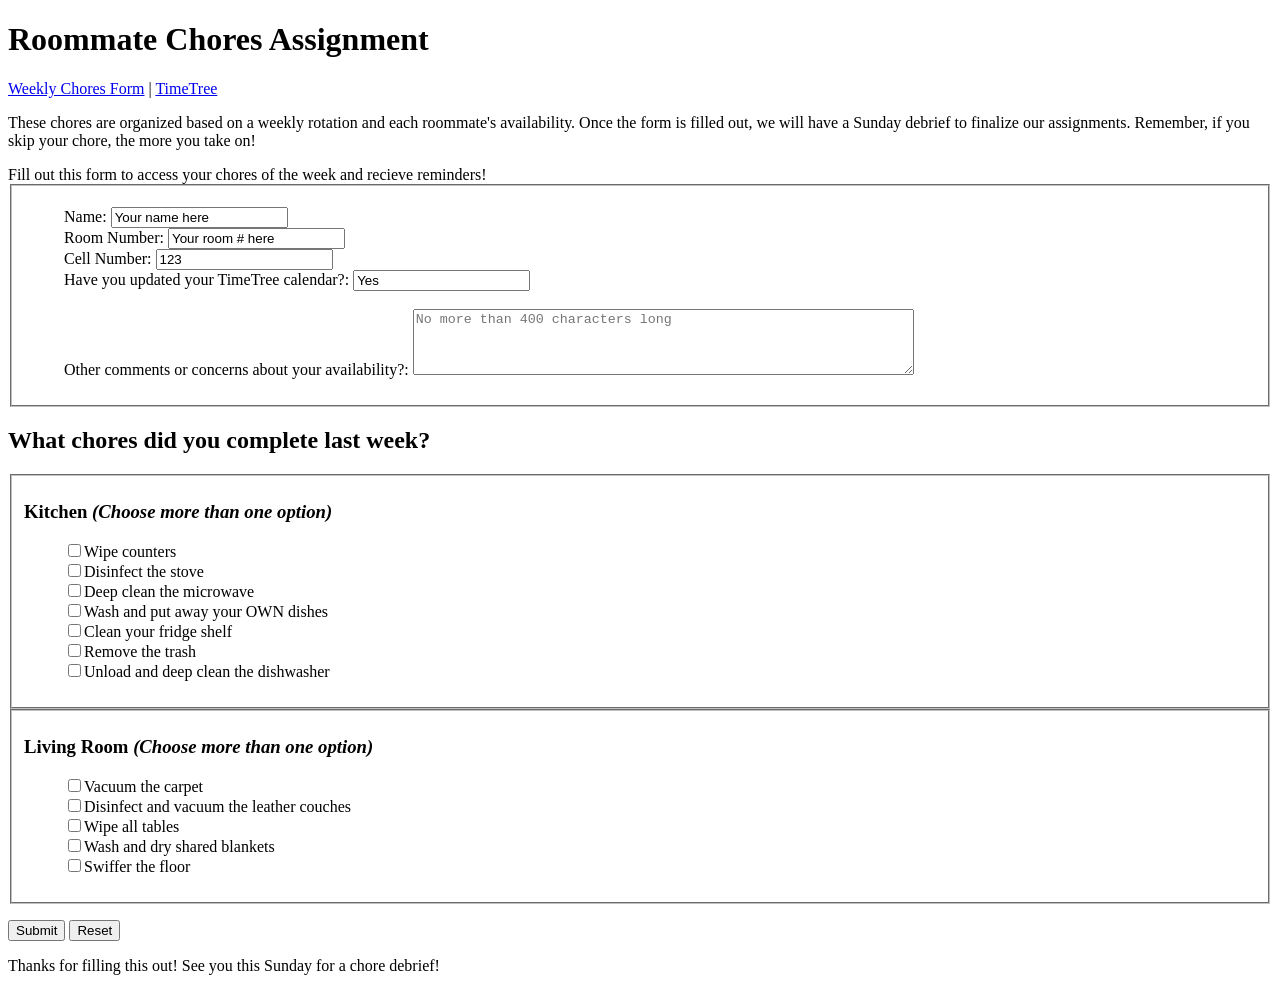
==== index.html @ ca05ac45 "Add files via upload" ====
<!DOCTYPE html>
<html lang="en">
<head>
	<meta charset="utf-8" >
	<title>Roommate Chores Assignment</title>
	<style type="text/css">
		 ol, ul { 
     list-style-type: none;
      }
   </style>
</head>

<body>

	<h1>Roommate Chores Assignment</h1>

		<nav>
			<a href="/weeklychoresform/">Weekly Chores Form</a> |
			<a href="/TimeTree/">TimeTree</a>
		</nav>

<main>
	<p>These chores are organized based on a weekly rotation and each roommate's availability. Once the form is filled out, we will have a Sunday debrief to finalize our assignments. Remember, if you skip your chore, the more you take on!</p>
</main>

<form action="http://www.roommatetimelycare.com/chores.php" method="post">

Fill out this form to access your chores of the week and recieve reminders!
<fieldset>
	<ul>
		<li>Name: <input type="text" name="roommatename" value="Your name here"></li>
		<li>Room Number: <input type="text" name="roomnumber" value="Your room # here"></li>
		<li>Cell Number: <input type="number" name="cellnumber" value="123"></li>
		<li>Have you updated your TimeTree calendar?: <input type="text" name="yesorno" value="Yes"></li>
		<li><br>Other comments or concerns about your availability?: <textarea name="instructions" rows="4" cols="60" maxlength="400" id="form-story" placeholder="No more than 400 characters long"></textarea></li>
	</ul>
</fieldset>

<h2>What chores did you complete last week?</h2>
<fieldset>
<section>
	<h3>Kitchen <em>(Choose more than one option)</em></h3>
		<ul>
			<li><label><input type="checkbox" name="kitchenchores" value="Wipe counters">Wipe counters</label></li>
			<li><label><input type="checkbox" name="kitchenchores" value="Deep clean the stove">Disinfect the stove</label></li>
			<li><label><input type="checkbox" name="kitchenchores" value="Deep clean the microwave">Deep clean the microwave</label></li>
			<li><label><input type="checkbox" name="kitchenchores" value="Wash and put away your OWN dishes">Wash and put away your OWN dishes</label></li>
			<li><label><input type="checkbox" name="kitchenchores" value="Clean your fridge shelf">Clean your fridge shelf</label></li>
			<li><label><input type="checkbox" name="kitchenchores" value="Remove the trash">Remove the trash</label></li>
			<li><label><input type="checkbox" name="kitchenchores" value="Unload and deep clean the dishwasher">Unload and deep clean the dishwasher</label></li>
		</ul>
</section>
</fieldset>

<fieldset>
	<section>
		<h3>Living Room <em>(Choose more than one option)</em></h3>
			<ul>
				<li><label><input type="checkbox" name="livingroomchores" value="Checkhere">Vacuum the carpet</label></li>
				<li><label><input type="checkbox" name="livingroomchores" value="Disinfect and vacuum the leather couches">Disinfect and vacuum the leather couches</label></li>
				<li><label><input type="checkbox" name="livingroomchores" value="Wipe all tables">Wipe all tables</label></li>
				<li><label><input type="checkbox" name="livingroomchores" value="Wash and dry shared blankets">Wash and dry shared blankets</label></li>
				<li><label><input type="checkbox" name="livingroomchores" value="Swiffer the floor">Swiffer the floor</label></li>		
		</ul>
	</section>
</fieldset>
		
</form>
</body>	

<p><input type="submit" value="Submit">
<input type="reset"></p>

<footer>
	<p>Thanks for filling this out! See you this Sunday for a chore debrief!</p>
</footer>			
</html>
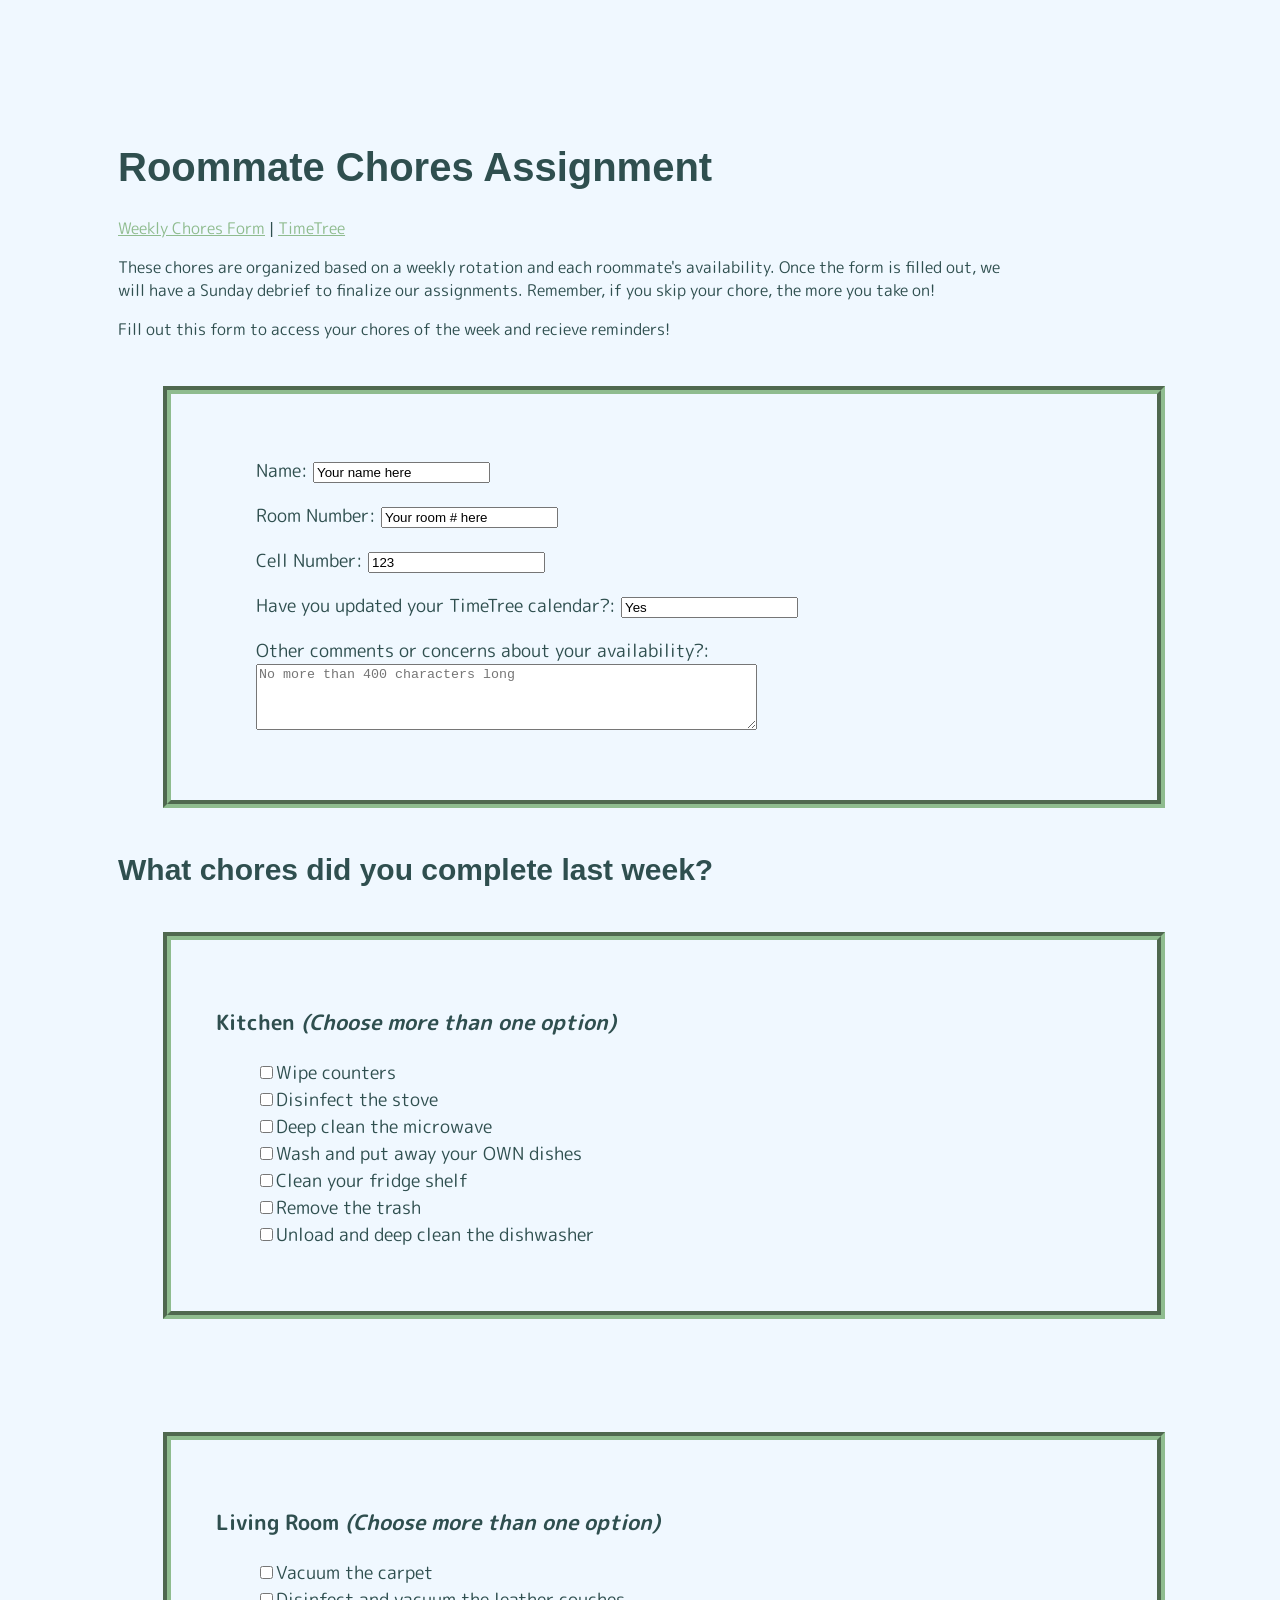
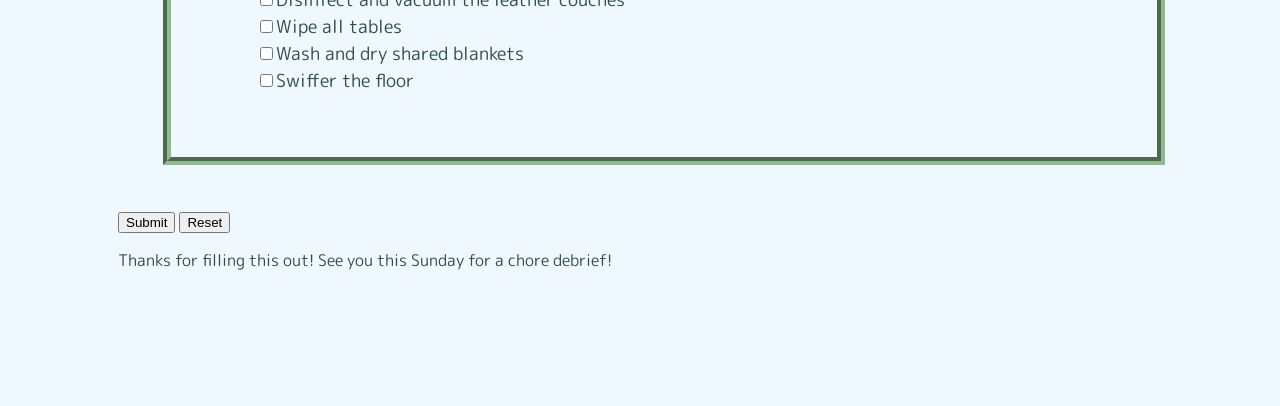
==== commit 59654fd3: "Add files via upload" ====
--- a/index.html
+++ b/index.html
@@ -8,6 +8,13 @@
      list-style-type: none;
       }
    </style>
+   
+   <link rel="preconnect" href="https://fonts.googleapis.com">
+   <link rel="preconnect" href="https://fonts.gstatic.com" crossorigin>
+   <link href="https://fonts.googleapis.com/css2?family=M+PLUS+Rounded+1c&display=swap" rel="stylesheet">
+   <link href="https://fonts.googleapis.com/css2?family=Josefin+Sans:ital,wght@0,100..700;1,100..700&family=M+PLUS+Rounded+1c&display=swap" rel="stylesheet">
+      <link rel="stylesheet" type="text/css" href="style.css">
+
 </head>
 
 <body>
@@ -25,14 +32,14 @@
 
 <form action="http://www.roommatetimelycare.com/chores.php" method="post">
 
-Fill out this form to access your chores of the week and recieve reminders!
+<p>Fill out this form to access your chores of the week and recieve reminders!</p>
 <fieldset>
 	<ul>
-		<li>Name: <input type="text" name="roommatename" value="Your name here"></li>
-		<li>Room Number: <input type="text" name="roomnumber" value="Your room # here"></li>
-		<li>Cell Number: <input type="number" name="cellnumber" value="123"></li>
-		<li>Have you updated your TimeTree calendar?: <input type="text" name="yesorno" value="Yes"></li>
-		<li><br>Other comments or concerns about your availability?: <textarea name="instructions" rows="4" cols="60" maxlength="400" id="form-story" placeholder="No more than 400 characters long"></textarea></li>
+		<li><p>Name: <input type="text" name="roommatename" value="Your name here"></p></li>
+		<li><p>Room Number: <input type="text" name="roomnumber" value="Your room # here"></p></li>
+		<li><p>Cell Number: <input type="number" name="cellnumber" value="123"></p></li>
+		<li><p>Have you updated your TimeTree calendar?: <input type="text" name="yesorno" value="Yes"></p></li>
+		<li><p>Other comments or concerns about your availability?: <br><textarea name="instructions" rows="4" cols="60" maxlength="400" id="form-story" placeholder="No more than 400 characters long"></textarea></p></li>
 	</ul>
 </fieldset>
 
@@ -52,6 +59,8 @@
 </section>
 </fieldset>
 
+<br>
+
 <fieldset>
 	<section>
 		<h3>Living Room <em>(Choose more than one option)</em></h3>
@@ -68,8 +77,7 @@
 </form>
 </body>	
 
-<p><input type="submit" value="Submit">
-<input type="reset"></p>
+<input type="submit" value="Submit"> <input type="reset">
 
 <footer>
 	<p>Thanks for filling this out! See you this Sunday for a chore debrief!</p>
--- a/style.css
+++ b/style.css
@@ -0,0 +1,38 @@
+html {
+	margin: 0;
+	padding: 0;
+	background-color: aliceblue;}
+
+body {background-color: aliceblue;
+	font-family: "M PLUS Rounded 1c", sans-serif;
+	padding: 110px;
+	width: 70%; }
+
+nav {color: darkslategray;
+	font-family: Arial;}
+
+a {color: darkseagreen;
+	font-family: "M PLUS Rounded 1c", sans-serif;}
+
+h1 {color: darkslategray;
+	font-family: "Josefin Sans Medium 500", sans-serif; 
+	font-size: 40px;}
+
+main {color: darkslategray;
+	font-family: "M PLUS Rounded 1c", sans-serif;}
+
+p {color: darkslategray;
+	font-family: "M PLUS Rounded 1c", sans-serif}
+
+fieldset {color: darkslategray; 
+			font-family: "M PLUS Rounded 1c", sans-serif;
+			font-size: 18px;
+			border-color: darkseagreen;
+			border-width: 8px;
+			margin: 45px; 
+			padding: 45px;
+			width: 100%;}
+
+h2 {color: darkslategray;
+	font-family: "Josefin Sans Medium 500", sans-serif;
+	font-size: 30px}
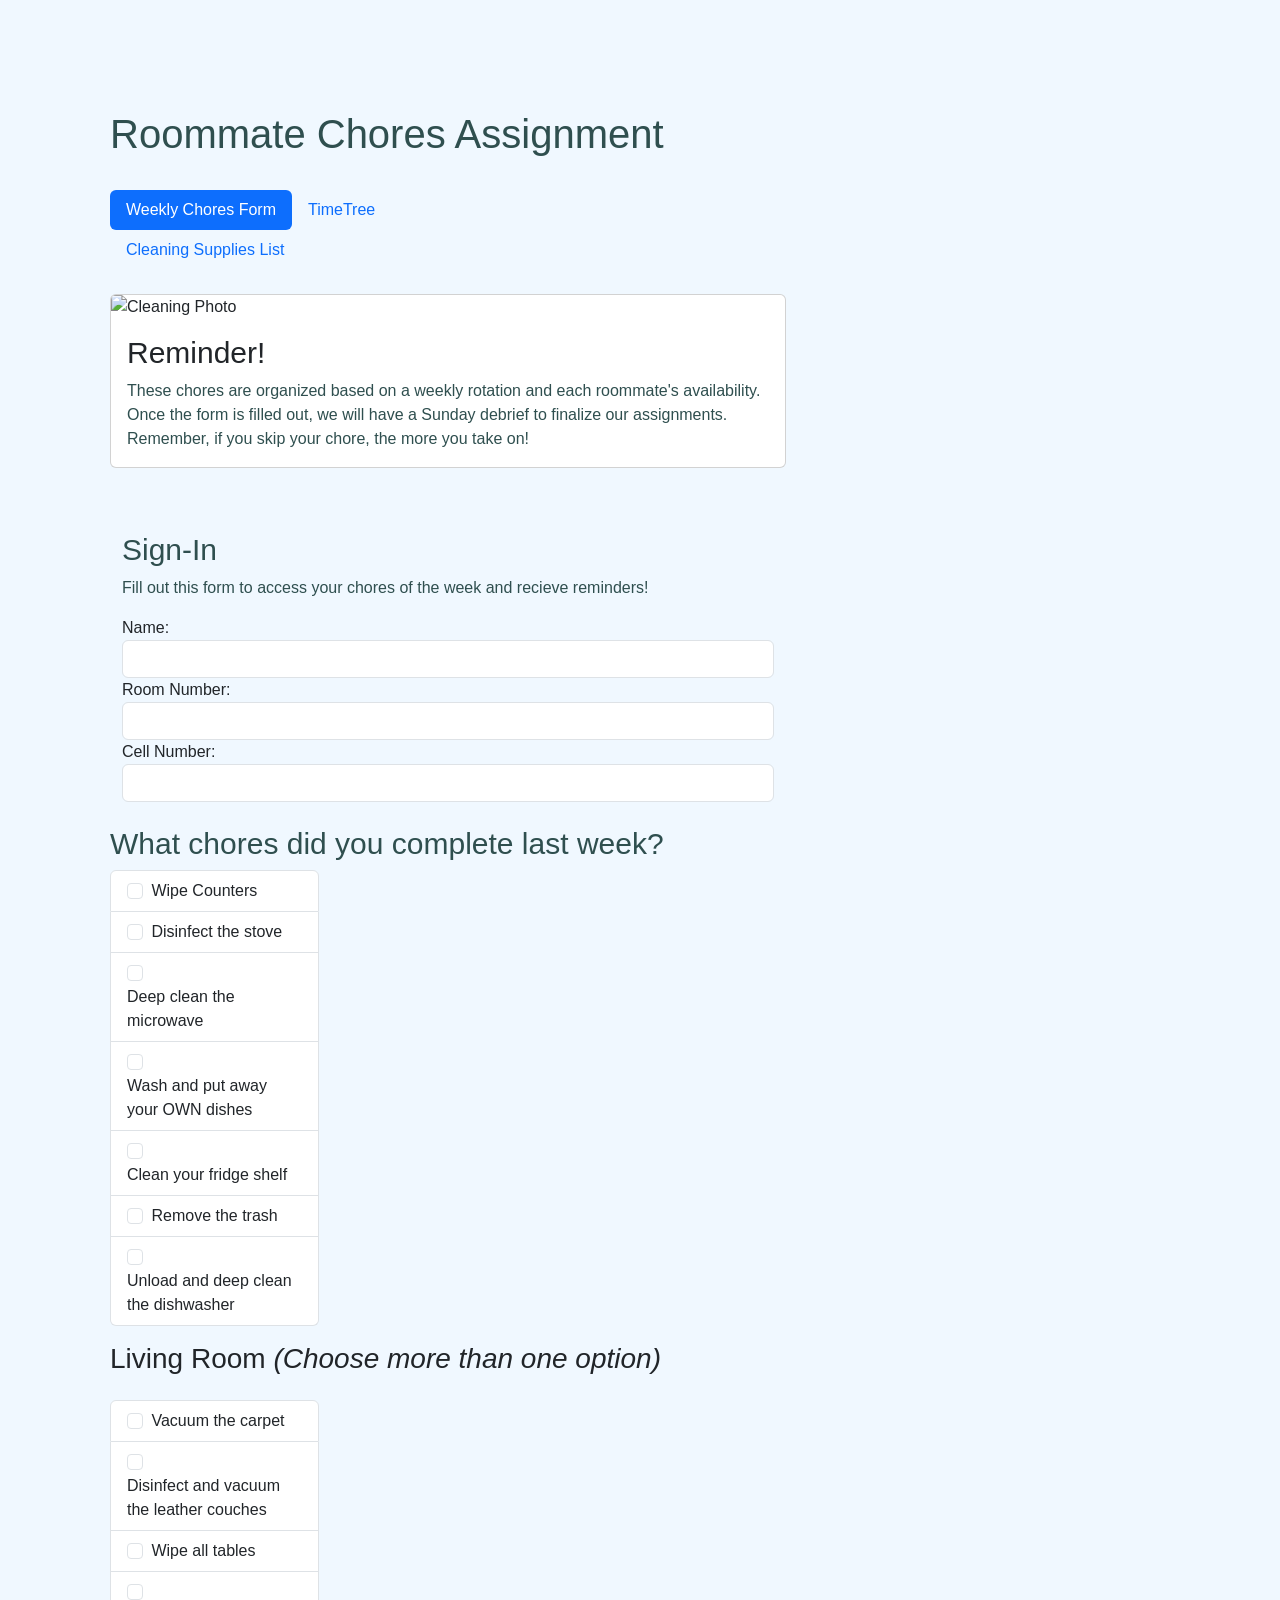
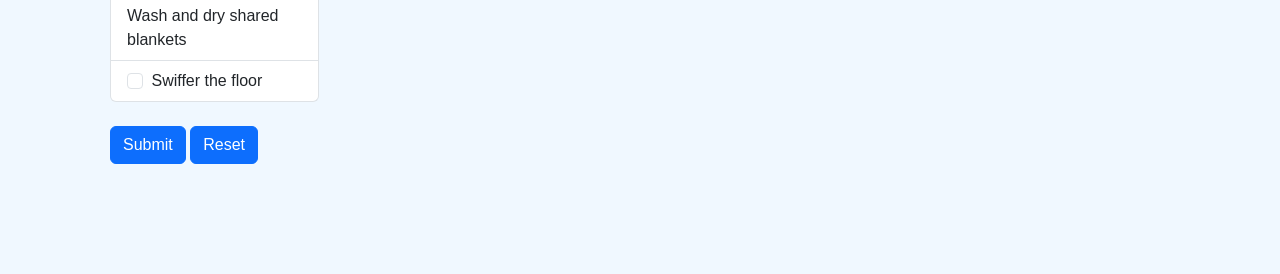
==== commit a0afae19: "Add files via upload" ====
--- a/index.html
+++ b/index.html
@@ -1,85 +1,153 @@
-<!DOCTYPE html>
+<!doctype html>
 <html lang="en">
-<head>
-	<meta charset="utf-8" >
-	<title>Roommate Chores Assignment</title>
-	<style type="text/css">
-		 ol, ul { 
-     list-style-type: none;
-      }
-   </style>
-   
-   <link rel="preconnect" href="https://fonts.googleapis.com">
-   <link rel="preconnect" href="https://fonts.gstatic.com" crossorigin>
-   <link href="https://fonts.googleapis.com/css2?family=M+PLUS+Rounded+1c&display=swap" rel="stylesheet">
-   <link href="https://fonts.googleapis.com/css2?family=Josefin+Sans:ital,wght@0,100..700;1,100..700&family=M+PLUS+Rounded+1c&display=swap" rel="stylesheet">
-      <link rel="stylesheet" type="text/css" href="style.css">
+  <head>
+    <meta charset="utf-8">
+    <meta name="viewport" content="width=device-width, initial-scale=1">
+    <meta name="description" content="Project 3: Bootstrap Basics">
+    <meta name="author" content="Erika Abrillo">
+    <title>Starter Template · Bootstrap v5.3.8</title>
 
-</head>
+   <!-- Bootstrap v5.3.8 -->
+   <!-- LOAD BOOTSTRAP CSS - DO NOT DELETE -->
+    <link href="https://cdn.jsdelivr.net/npm/bootstrap@5.3.8/dist/css/bootstrap.min.css" rel="stylesheet" integrity="sha384-sRIl4kxILFvY47J16cr9ZwB07vP4J8+LH7qKQnuqkuIAvNWLzeN8tE5YBujZqJLB" crossorigin="anonymous">
+   <!-- END LOADING BOOTSTRAP CSS -->
+    
+   <!-- Custom styles - add your own CSS to this stylesheet -->
+    <link href="style.css" rel="stylesheet">
+  </head>
+  
+  <body>
+    
+    <h1>Roommate Chores Assignment</h1>
 
-<body>
+    <br>
 
-	<h1>Roommate Chores Assignment</h1>
+    <div class="container">
+      <header class="row">
+      </header>
+    </div>
 
-		<nav>
-			<a href="/weeklychoresform/">Weekly Chores Form</a> |
-			<a href="/TimeTree/">TimeTree</a>
-		</nav>
+        <nav class="col-md-6">
+          <ul class="nav nav-pills green">
+              <li class="nav-item">
+                <a class="nav-link active" aria-current="page" href="#">Weekly Chores Form</a>
+              </li>
+              <li class="nav-item">
+                <a class="nav-link" href="#">TimeTree</a>
+              </li>
+              <li class="nav-item">
+                <a class="nav-link" href="#">Cleaning Supplies List</a>
+              </li>
+          </ul>
+        </nav>
 
-<main>
-	<p>These chores are organized based on a weekly rotation and each roommate's availability. Once the form is filled out, we will have a Sunday debrief to finalize our assignments. Remember, if you skip your chore, the more you take on!</p>
-</main>
+<br>
+<div class="card mb-3">
+  <img src="image/cleaning.jpg" class="card-img-top" alt="Cleaning Photo">
+  <div class="card-body">
+    <h2 class="card-title">Reminder!</h2>
+    <p class="card-text">These chores are organized based on a weekly rotation and each roommate's availability. Once the form is filled out, we will have a Sunday debrief to finalize our assignments. Remember, if you skip your chore, the more you take on!</p>
+  </div>
+</div>
+<br>
+    <br>
 
-<form action="http://www.roommatetimelycare.com/chores.php" method="post">
+      <div class="row">
+        <div class="col-md-12">
+          <div class="container">
+            <h2>Sign-In</h2>
+              <p>Fill out this form to access your chores of the week and recieve reminders!</p>
+                <form>
+                  <div class="form-group">
+                    <label for="usr">Name:</label>
+                    <input type="text" class="form-control" id="usr">
+                  </div>
+                  <div class="form-group">
+                    <label for="num">Room Number:</label>
+                    <input type="password" class="form-control" id="num">
+                  </div>
+                  <div class="form-group">
+                    <label for="num">Cell Number:</label>
+                    <input type="num" class="form-control" id="num">
+                  </div>
+                </form>
+              </div>
+       </div>
+     </div> <!-- end row hero -->
 
-<p>Fill out this form to access your chores of the week and recieve reminders!</p>
-<fieldset>
-	<ul>
-		<li><p>Name: <input type="text" name="roommatename" value="Your name here"></p></li>
-		<li><p>Room Number: <input type="text" name="roomnumber" value="Your room # here"></p></li>
-		<li><p>Cell Number: <input type="number" name="cellnumber" value="123"></p></li>
-		<li><p>Have you updated your TimeTree calendar?: <input type="text" name="yesorno" value="Yes"></p></li>
-		<li><p>Other comments or concerns about your availability?: <br><textarea name="instructions" rows="4" cols="60" maxlength="400" id="form-story" placeholder="No more than 400 characters long"></textarea></p></li>
-	</ul>
-</fieldset>
+    <br>
 
 <h2>What chores did you complete last week?</h2>
-<fieldset>
-<section>
-	<h3>Kitchen <em>(Choose more than one option)</em></h3>
-		<ul>
-			<li><label><input type="checkbox" name="kitchenchores" value="Wipe counters">Wipe counters</label></li>
-			<li><label><input type="checkbox" name="kitchenchores" value="Deep clean the stove">Disinfect the stove</label></li>
-			<li><label><input type="checkbox" name="kitchenchores" value="Deep clean the microwave">Deep clean the microwave</label></li>
-			<li><label><input type="checkbox" name="kitchenchores" value="Wash and put away your OWN dishes">Wash and put away your OWN dishes</label></li>
-			<li><label><input type="checkbox" name="kitchenchores" value="Clean your fridge shelf">Clean your fridge shelf</label></li>
-			<li><label><input type="checkbox" name="kitchenchores" value="Remove the trash">Remove the trash</label></li>
-			<li><label><input type="checkbox" name="kitchenchores" value="Unload and deep clean the dishwasher">Unload and deep clean the dishwasher</label></li>
-		</ul>
-</section>
-</fieldset>
 
-<br>
+     <div class="row">
+      <div class="col-md-4">
+        <ul class="list-group">
+          <li class="list-group-item">
+            <input class="form-check-input me-1" type="checkbox" value="Wipe counters" id="firstCheckbox">
+            <label class="form-check-label" for="firstCheckbox">Wipe Counters</label>
+          </li>
+          <li class="list-group-item">
+            <input class="form-check-input me-1" type="checkbox" value="Disinfect the stove" id="secondCheckbox">
+            <label class="form-check-label" for="secondCheckbox">Disinfect the stove</label>
+          </li>
+          <li class="list-group-item">
+            <input class="form-check-input me-1" type="checkbox" value="Deep clean the microwave" id="thirdCheckbox">
+            <label class="form-check-label" for="thirdCheckbox">Deep clean the microwave</label>
+          </li>
+          <li class="list-group-item">
+            <input class="form-check-input me-1" type="checkbox" value="Wash and put away your OWN dishes" id="fourthCheckbox">
+            <label class="form-check-label" for="fourthCheckbox">Wash and put away your OWN dishes</label>
+          </li>
+          <li class="list-group-item">
+            <input class="form-check-input me-1" type="checkbox" value="Clean your fridge shelf" id="fifthCheckbox">
+            <label class="form-check-label" for="fifthCheckbox">Clean your fridge shelf</label>
+          </li>
+          <li class="list-group-item">
+            <input class="form-check-input me-1" type="checkbox" value="Remove the trash" id="sixthCheckbox">
+            <label class="form-check-label" for="sixthCheckbox">Remove the trash</label>
+          </li>
+          <li class="list-group-item">
+            <input class="form-check-input me-1" type="checkbox" value="Unload and deep clean the dishwasher" id="seventhCheckbox">
+            <label class="form-check-label" for="seventhCheckbox">Unload and deep clean the dishwasher</label>
+          </li>
+        </ul>
+      </div> <!-- end section 1-->
+    
+     <p><h3>Living Room <em>(Choose more than one option)</em></h3><p>
+      <div class="col-md-4">
+        <ul class="list-group">
+          <li class="list-group-item">
+            <input class="form-check-input me-1" type="checkbox" value="Vacuum the carpet" id="eigthCheckbox">
+            <label class="form-check-label" for="eigthCheckbox">Vacuum the carpet</label>
+          </li>
+          <li class="list-group-item">
+            <input class="form-check-input me-1" type="checkbox" value="Disinfect and vacuum the leather couches" id="ninethCheckbox">
+            <label class="form-check-label" for="ninethCheckbox">Disinfect and vacuum the leather couches</label>
+          </li>
+          <li class="list-group-item">
+            <input class="form-check-input me-1" type="checkbox" value="Wipe all tables" id="tenthCheckbox">
+            <label class="form-check-label" for="tenthCheckbox">Wipe all tables</label>
+          </li>
+          <li class="list-group-item">
+            <input class="form-check-input me-1" type="checkbox" value="Wash and dry shared blankets" id="eleventhCheckbox">
+            <label class="form-check-label" for="eleventhCheckbox">Wash and dry shared blankets</label>
+          </li>
+          <li class="list-group-item">
+            <input class="form-check-input me-1" type="checkbox" value="Swiffer the floor" id="twelfthCheckbox">
+            <label class="form-check-label" for="twelfthCheckbox">Swiffer the floor</label>
+          </li>
+        </ul>
+      </div> <!-- end section 1-->
+    </div> <!-- end row for 2 sections -->
 
-<fieldset>
-	<section>
-		<h3>Living Room <em>(Choose more than one option)</em></h3>
-			<ul>
-				<li><label><input type="checkbox" name="livingroomchores" value="Checkhere">Vacuum the carpet</label></li>
-				<li><label><input type="checkbox" name="livingroomchores" value="Disinfect and vacuum the leather couches">Disinfect and vacuum the leather couches</label></li>
-				<li><label><input type="checkbox" name="livingroomchores" value="Wipe all tables">Wipe all tables</label></li>
-				<li><label><input type="checkbox" name="livingroomchores" value="Wash and dry shared blankets">Wash and dry shared blankets</label></li>
-				<li><label><input type="checkbox" name="livingroomchores" value="Swiffer the floor">Swiffer the floor</label></li>		
-		</ul>
-	</section>
-</fieldset>
-		
-</form>
-</body>	
+    <br>
 
-<input type="submit" value="Submit"> <input type="reset">
+<button type="submit" class="btn btn-primary">Submit</button>
+<button type="reset" class="btn btn-primary">Reset</button>
 
-<footer>
-	<p>Thanks for filling this out! See you this Sunday for a chore debrief!</p>
-</footer>			
-</html>+<!-- LOAD BOOTSTRAP JAVASCRIPT - DO NOT DELETE -->
+<script src="https://cdn.jsdelivr.net/npm/bootstrap@5.3.8/dist/js/bootstrap.bundle.min.js" integrity="sha384-FKyoEForCGlyvwx9Hj09JcYn3nv7wiPVlz7YYwJrWVcXK/BmnVDxM+D2scQbITxI" crossorigin="anonymous"></script>
+<!-- END LOADING BOOTSTRAP JAVASCRIPT -->
+      
+  </body>
+</html>
--- a/style.css
+++ b/style.css
@@ -35,4 +35,6 @@
 
 h2 {color: darkslategray;
 	font-family: "Josefin Sans Medium 500", sans-serif;
-	font-size: 30px}+	font-size: 30px}/* ADD YOUR CUSTOM CSS TO THIS FILE BELOW */
+
+/*custom css can be kept for bootstrap; html must be changed*/
